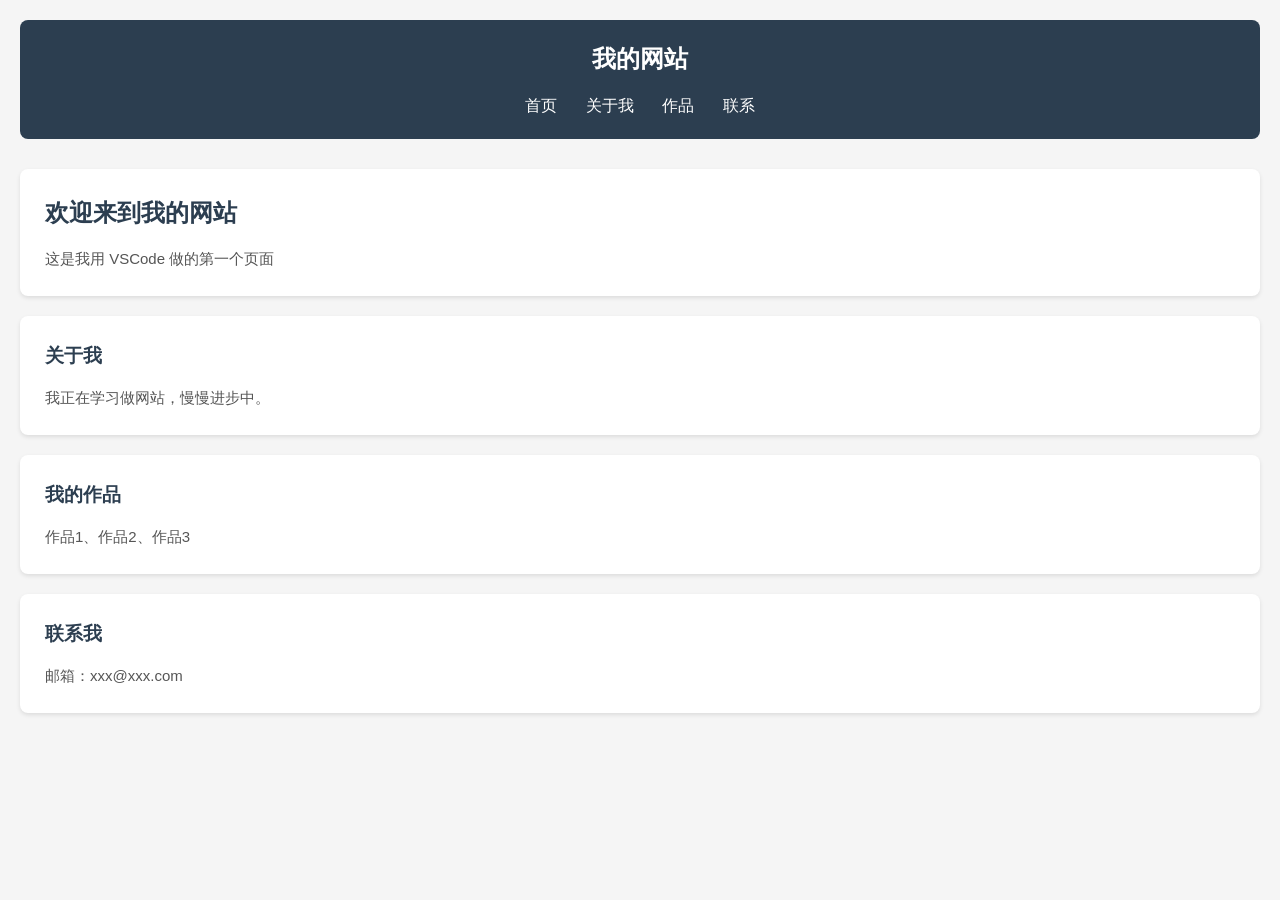
==== index.html @ 103ec8d7 "1" ====
<!DOCTYPE html>
<html lang="zh-CN">

<head>
  <meta charset="UTF-8">
  <meta name="viewport" content="width=device-width, initial-scale=1.0">
  <title>我的网站</title>
  <link rel="stylesheet" href="style.css">
</head>

<body>

  <header>
    <h2>我的网站</h2>
    <nav>
      <a href="#home">首页</a>
      <a href="#about">关于我</a>
      <a href="#works">作品</a>
      <a href="#contact">联系</a>
    </nav>
  </header>

  <section id="home">
    <h1>欢迎来到我的网站</h1>
    <p>这是我用 VSCode 做的第一个页面</p>
  </section>

  <section id="about">
    <h3>关于我</h3>
    <p>我正在学习做网站，慢慢进步中。</p>
  </section>

  <section id="works">
    <h3>我的作品</h3>
    <p>作品1、作品2、作品3</p>
  </section>

  <section id="contact">
    <h3>联系我</h3>
    <p>邮箱：xxx@xxx.com</p>
  </section>

</body>

</html>
---- style.css ----
/* 全局样式 */
* {
    margin: 0;
    padding: 0;
    box-sizing: border-box;
    font-family: "Microsoft YaHei", sans-serif;
}

body {
    background-color: #f5f5f5;
    line-height: 1.6;
    padding: 20px;
}

/* 头部导航 */
header {
    background-color: #2c3e50;
    color: white;
    padding: 20px;
    text-align: center;
    margin-bottom: 30px;
    border-radius: 8px;
}

nav {
    margin-top: 15px;
}

nav a {
    color: white;
    text-decoration: none;
    margin: 0 12px;
    font-size: 16px;
}

nav a:hover {
    color: #3498db;
}

/* 内容区域 */
section {
    background: white;
    padding: 25px;
    margin-bottom: 20px;
    border-radius: 8px;
    box-shadow: 0 2px 4px rgba(0, 0, 0, 0.1);
}

h1,
h3 {
    color: #2c3e50;
    margin-bottom: 15px;
}

p {
    color: #555;
    font-size: 15px;
}
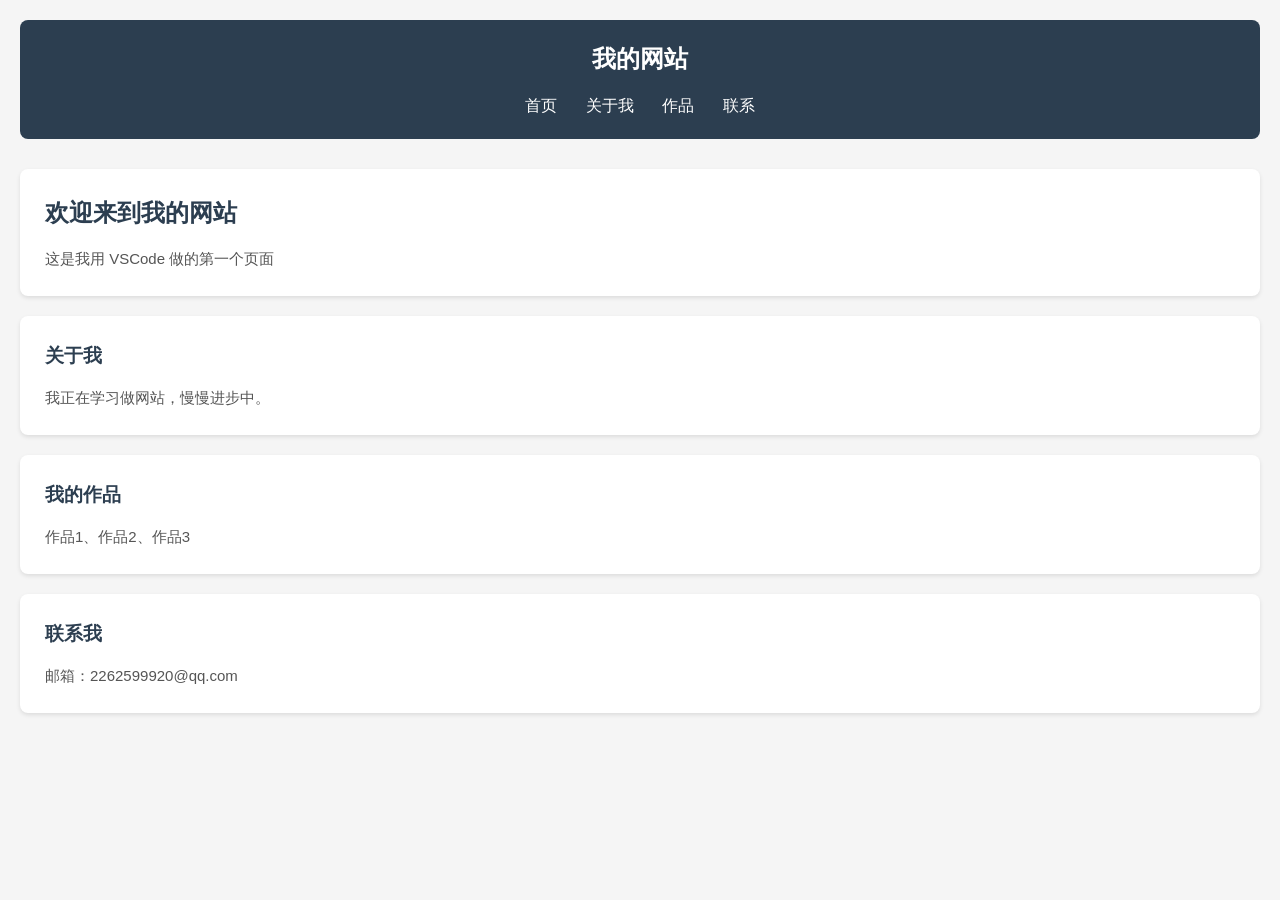
==== commit c6304fee: "1" ====
--- a/index.html
+++ b/index.html
@@ -37,7 +37,7 @@
 
   <section id="contact">
     <h3>联系我</h3>
-    <p>邮箱：xxx@xxx.com</p>
+    <p>邮箱：2262599920@qq.com</p>
   </section>
 
 </body>
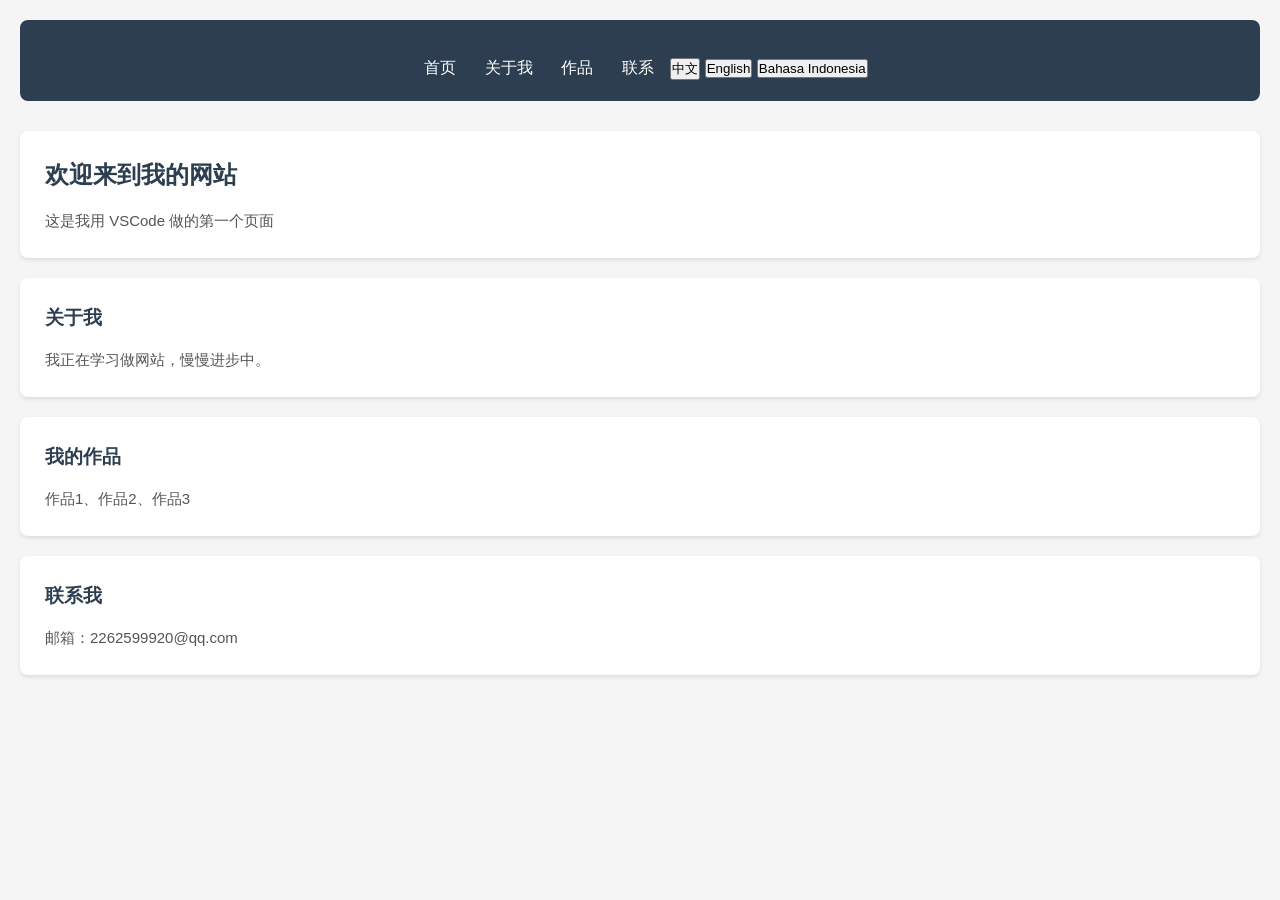
==== commit 0180781b: "add translator" ====
--- a/index.html
+++ b/index.html
@@ -4,42 +4,46 @@
 <head>
   <meta charset="UTF-8">
   <meta name="viewport" content="width=device-width, initial-scale=1.0">
-  <title>我的网站</title>
+  <title id="siteTitle"></title>
   <link rel="stylesheet" href="style.css">
 </head>
 
 <body>
 
   <header>
-    <h2>我的网站</h2>
+    <h2 id="siteTitle"></h2>
     <nav>
-      <a href="#home">首页</a>
-      <a href="#about">关于我</a>
-      <a href="#works">作品</a>
-      <a href="#contact">联系</a>
+      <a href="#home" id="navHome"></a>
+      <a href="#about" id="navAbout"></a>
+      <a href="#works" id="navWorks"></a>
+      <a href="#contact" id="navContact"></a>
+      <button class="lang-btn" data-lang="zh">中文</button>
+      <button class="lang-btn" data-lang="en">English</button>
+      <button class="lang-btn" data-lang="id">Bahasa Indonesia</button>
     </nav>
   </header>
 
   <section id="home">
-    <h1>欢迎来到我的网站</h1>
-    <p>这是我用 VSCode 做的第一个页面</p>
+    <h1 id="welcome"></h1>
+    <p id="desc"></p>
   </section>
 
   <section id="about">
-    <h3>关于我</h3>
-    <p>我正在学习做网站，慢慢进步中。</p>
+    <h3 id="aboutTitle"></h3>
+    <p id="aboutDesc"></p>
   </section>
 
   <section id="works">
-    <h3>我的作品</h3>
-    <p>作品1、作品2、作品3</p>
+    <h3 id="worksTitle"></h3>
+    <p id="worksDesc"></p>
   </section>
 
   <section id="contact">
-    <h3>联系我</h3>
-    <p>邮箱：2262599920@qq.com</p>
+    <h3 id="contactTitle"></h3>
+    <p id="contactDesc"></p>
   </section>
 
+  <script src="i18n.js"></script>
 </body>
 
 </html>
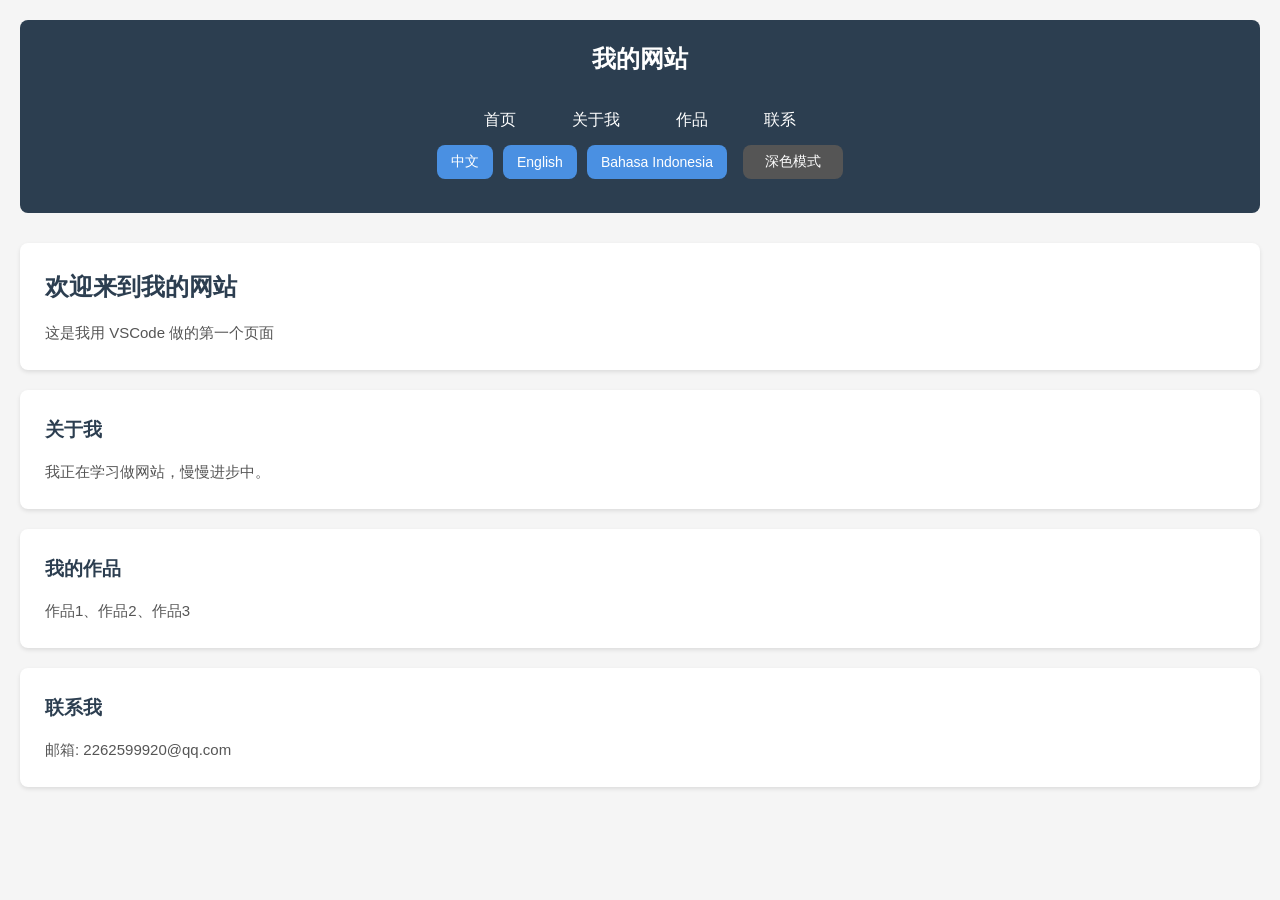
==== commit 40df220a: "深色模式、应用图标、界面优化" ====
--- a/index.html
+++ b/index.html
@@ -4,8 +4,13 @@
 <head>
   <meta charset="UTF-8">
   <meta name="viewport" content="width=device-width, initial-scale=1.0">
-  <title id="siteTitle"></title>
+  <title>我的网站</title>
   <link rel="stylesheet" href="style.css">
+  <!-- 多尺寸 favicon，适配所有设备 -->
+  <link rel="icon" type="image/png" sizes="32x32" href="/favicon-32x32.png">
+  <link rel="icon" type="image/png" sizes="16x16" href="/favicon-16x16.png">
+  <link rel="apple-touch-icon" sizes="180x180" href="/apple-touch-icon.png">
+  <link rel="manifest" href="/site.webmanifest">
 </head>
 
 <body>
@@ -13,13 +18,20 @@
   <header>
     <h2 id="siteTitle"></h2>
     <nav>
-      <a href="#home" id="navHome"></a>
-      <a href="#about" id="navAbout"></a>
-      <a href="#works" id="navWorks"></a>
-      <a href="#contact" id="navContact"></a>
-      <button class="lang-btn" data-lang="zh">中文</button>
-      <button class="lang-btn" data-lang="en">English</button>
-      <button class="lang-btn" data-lang="id">Bahasa Indonesia</button>
+      <!-- 第一行：导航链接 -->
+      <div class="nav-links">
+        <a href="#home" id="navHome"></a>
+        <a href="#about" id="navAbout"></a>
+        <a href="#works" id="navWorks"></a>
+        <a href="#contact" id="navContact"></a>
+      </div>
+      <!-- 第二行：语言+深色模式按钮 -->
+      <div class="nav-buttons">
+        <button class="lang-btn" data-lang="zh">中文</button>
+        <button class="lang-btn" data-lang="en">English</button>
+        <button class="lang-btn" data-lang="id">Bahasa Indonesia</button>
+        <button id="darkModeBtn">深色模式</button>
+      </div>
     </nav>
   </header>
 
--- a/style.css
+++ b/style.css
@@ -55,4 +55,170 @@
 p {
     color: #555;
     font-size: 15px;
+}
+
+/* 黑夜模式 */
+.dark {
+    background-color: #1a1a1a;
+    color: #eee;
+}
+
+.dark header {
+    background-color: #111;
+    color: #eee;
+}
+
+.dark section {
+    background-color: #2a2a2a;
+    color: #eee;
+    box-shadow: 0 2px 4px rgba(255, 255, 255, 0.05);
+}
+
+.dark h1,
+.dark h2,
+.dark h3 {
+    color: #eee;
+}
+
+.dark p {
+    color: #ccc;
+}
+
+#darkModeBtn {
+    background: #555;
+    color: #fff;
+    border: none;
+    padding: 6px 10px;
+    margin-left: 6px;
+    border-radius: 4px;
+    cursor: pointer;
+}
+
+/* 强制导航栏分两行，绝对生效 */
+nav {
+    display: flex;
+    flex-direction: column;
+    /* 垂直排列，直接分两行 */
+    align-items: center;
+    /* 两行都居中 */
+    gap: 10px;
+    /* 两行之间的间距 */
+    padding: 10px 0;
+    width: 100%;
+}
+
+/* 第一行：导航链接 */
+.nav-links {
+    display: flex;
+    gap: 2rem;
+    /* 链接之间的间距 */
+}
+
+/* 第二行：按钮组 */
+.nav-buttons {
+    display: flex;
+    gap: 8px;
+    /* 按钮之间的间距 */
+}
+
+/* 按钮样式统一美化 */
+.lang-btn,
+#darkModeBtn {
+    background: #3498db;
+    color: #fff;
+    border: none;
+    padding: 6px 12px;
+    border-radius: 4px;
+    cursor: pointer;
+    font-size: 14px;
+}
+
+#darkModeBtn {
+    background: #555;
+}
+
+.lang-btn:hover,
+#darkModeBtn:hover {
+    opacity: 0.9;
+}
+
+/* —————————— 导航栏两行排版（永久生效） —————————— */
+nav {
+    display: flex;
+    flex-direction: column;
+    align-items: center;
+    gap: 12px;
+    padding: 14px 0;
+}
+
+/* 第一行：导航链接 */
+.nav-links {
+    display: flex;
+    gap: 32px;
+}
+
+.nav-links a {
+    text-decoration: none;
+    font-size: 16px;
+    color: #ffffff;
+}
+
+/* 第二行：所有按钮 */
+.nav-buttons {
+    display: flex;
+    gap: 10px;
+    flex-wrap: wrap;
+    justify-content: center;
+}
+
+/* —————————— 语言按钮美化 —————————— */
+.lang-btn {
+    background: #4a90e2;
+    color: white !important;
+    border: none;
+    padding: 8px 14px;
+    border-radius: 8px;
+    font-size: 14px;
+    cursor: pointer;
+    transition: 0.2s;
+}
+
+.lang-btn:hover {
+    background: #3570b0;
+}
+
+/* —————————— 深色模式按钮美化 —————————— */
+#darkModeBtn {
+    background: #555;
+    color: white !important;
+    border: none;
+    padding: 8px 14px;
+    border-radius: 8px;
+    font-size: 14px;
+    cursor: pointer;
+    transition: 0.2s;
+    min-width: 100px;
+}
+
+#darkModeBtn:hover {
+    background: #777;
+}
+
+/* —————————— 深色模式整体配色（超好看） —————————— */
+.dark {
+    background: #121212;
+    color: #eee;
+}
+
+.dark header {
+    background: #1a1a1a;
+}
+
+.dark .nav-links a {
+    color: #eee;
+}
+
+.dark section {
+    background: #222;
+    color: #eee;
 }
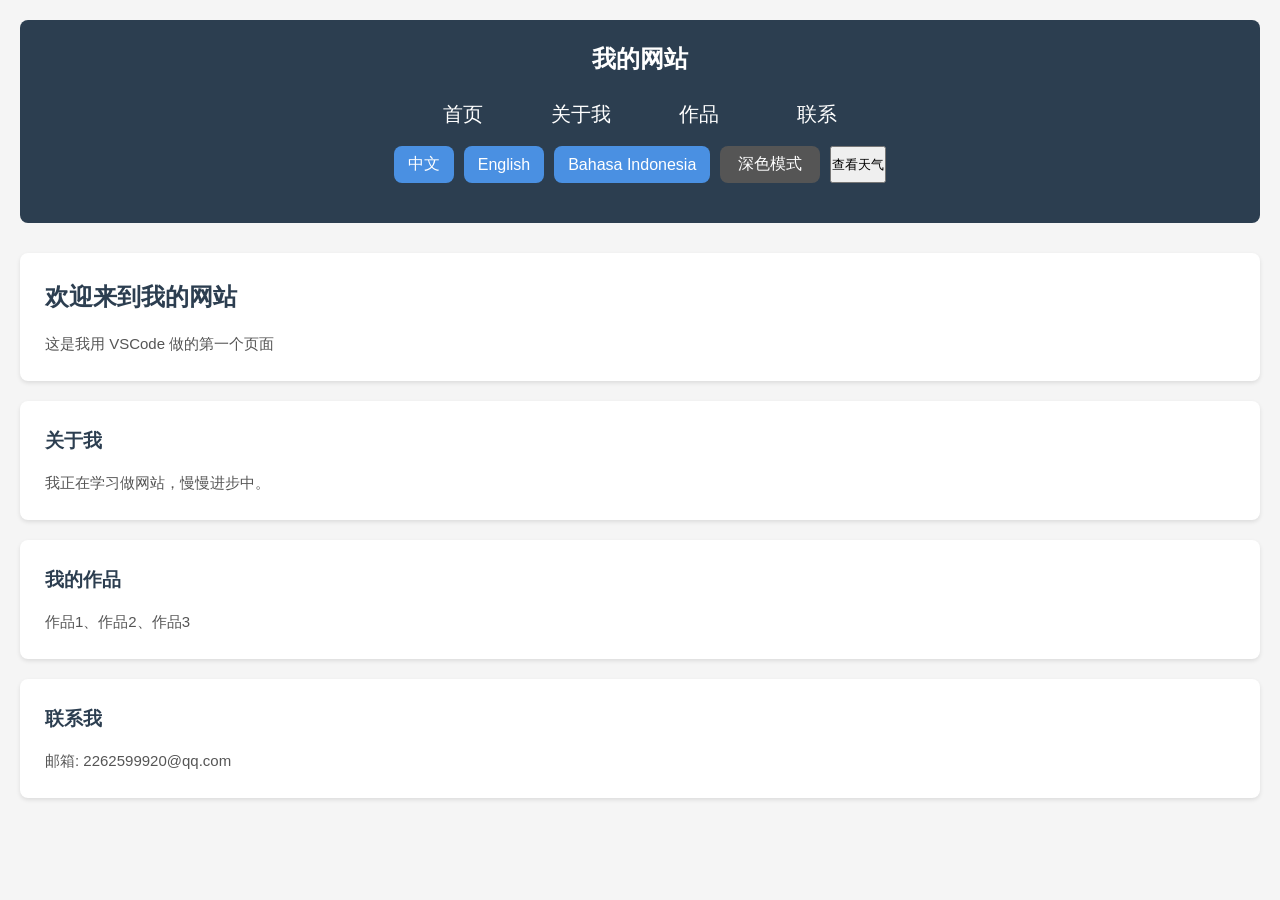
==== commit 884ed01d: "添加了查看天气功能" ====
--- a/index.html
+++ b/index.html
@@ -31,6 +31,7 @@
         <button class="lang-btn" data-lang="en">English</button>
         <button class="lang-btn" data-lang="id">Bahasa Indonesia</button>
         <button id="darkModeBtn">深色模式</button>
+        <button id="weatherBtn" onclick="location.href='weather.html'">查看天气</button>
       </div>
     </nav>
   </header>
--- a/style.css
+++ b/style.css
@@ -23,18 +23,42 @@
 }
 
 nav {
-    margin-top: 15px;
+    display: flex;
+    flex-direction: column;
+    align-items: center;
+    gap: 16px;
+    padding: 20px 12px;
+    width: 100%;
+    box-sizing: border-box;
 }
 
-nav a {
-    color: white;
-    text-decoration: none;
-    margin: 0 12px;
-    font-size: 16px;
+.nav-links {
+    display: flex;
+    justify-content: center;
+    flex-wrap: wrap;
+    gap: clamp(16px, 5vw, 48px);
+    width: 100%;
 }
 
-nav a:hover {
+.nav-links a {
+    text-decoration: none;
+    font-size: clamp(16px, 3vw, 20px);
+    color: #fff;
+    white-space: nowrap;
+    text-align: center;
+    min-width: 70px;
+}
+
+.nav-links a:hover {
     color: #3498db;
+}
+
+.nav-buttons {
+    display: flex;
+    justify-content: center;
+    flex-wrap: wrap;
+    gap: 10px;
+    width: 100%;
 }
 
 /* 内容区域 */
@@ -57,154 +81,7 @@
     font-size: 15px;
 }
 
-/* 黑夜模式 */
-.dark {
-    background-color: #1a1a1a;
-    color: #eee;
-}
-
-.dark header {
-    background-color: #111;
-    color: #eee;
-}
-
-.dark section {
-    background-color: #2a2a2a;
-    color: #eee;
-    box-shadow: 0 2px 4px rgba(255, 255, 255, 0.05);
-}
-
-.dark h1,
-.dark h2,
-.dark h3 {
-    color: #eee;
-}
-
-.dark p {
-    color: #ccc;
-}
-
-#darkModeBtn {
-    background: #555;
-    color: #fff;
-    border: none;
-    padding: 6px 10px;
-    margin-left: 6px;
-    border-radius: 4px;
-    cursor: pointer;
-}
-
-/* 强制导航栏分两行，绝对生效 */
-nav {
-    display: flex;
-    flex-direction: column;
-    /* 垂直排列，直接分两行 */
-    align-items: center;
-    /* 两行都居中 */
-    gap: 10px;
-    /* 两行之间的间距 */
-    padding: 10px 0;
-    width: 100%;
-}
-
-/* 第一行：导航链接 */
-.nav-links {
-    display: flex;
-    gap: 2rem;
-    /* 链接之间的间距 */
-}
-
-/* 第二行：按钮组 */
-.nav-buttons {
-    display: flex;
-    gap: 8px;
-    /* 按钮之间的间距 */
-}
-
-/* 按钮样式统一美化 */
-.lang-btn,
-#darkModeBtn {
-    background: #3498db;
-    color: #fff;
-    border: none;
-    padding: 6px 12px;
-    border-radius: 4px;
-    cursor: pointer;
-    font-size: 14px;
-}
-
-#darkModeBtn {
-    background: #555;
-}
-
-.lang-btn:hover,
-#darkModeBtn:hover {
-    opacity: 0.9;
-}
-
-/* —————————— 导航栏两行排版（永久生效） —————————— */
-nav {
-    display: flex;
-    flex-direction: column;
-    align-items: center;
-    gap: 12px;
-    padding: 14px 0;
-}
-
-/* 第一行：导航链接 */
-.nav-links {
-    display: flex;
-    gap: 32px;
-}
-
-.nav-links a {
-    text-decoration: none;
-    font-size: 16px;
-    color: #ffffff;
-}
-
-/* 第二行：所有按钮 */
-.nav-buttons {
-    display: flex;
-    gap: 10px;
-    flex-wrap: wrap;
-    justify-content: center;
-}
-
-/* —————————— 语言按钮美化 —————————— */
-.lang-btn {
-    background: #4a90e2;
-    color: white !important;
-    border: none;
-    padding: 8px 14px;
-    border-radius: 8px;
-    font-size: 14px;
-    cursor: pointer;
-    transition: 0.2s;
-}
-
-.lang-btn:hover {
-    background: #3570b0;
-}
-
-/* —————————— 深色模式按钮美化 —————————— */
-#darkModeBtn {
-    background: #555;
-    color: white !important;
-    border: none;
-    padding: 8px 14px;
-    border-radius: 8px;
-    font-size: 14px;
-    cursor: pointer;
-    transition: 0.2s;
-    min-width: 100px;
-}
-
-#darkModeBtn:hover {
-    background: #777;
-}
-
-/* —————————— 深色模式整体配色（超好看） —————————— */
+/* 深色模式 */
 .dark {
     background: #121212;
     color: #eee;
@@ -215,10 +92,64 @@
 }
 
 .dark .nav-links a {
-    color: #eee;
+    color: #fff;
 }
 
 .dark section {
     background: #222;
     color: #eee;
+}
+
+.dark h1,
+.dark h3 {
+    color: #eee;
+}
+
+.dark p {
+    color: #ccc;
+}
+
+/* 按钮样式 */
+.lang-btn,
+#darkModeBtn {
+    background: #4a90e2;
+    color: #fff !important;
+    border: none;
+    padding: 8px 14px;
+    border-radius: 8px;
+    font-size: clamp(14px, 2.5vw, 16px);
+    cursor: pointer;
+    transition: 0.2s;
+    white-space: nowrap;
+}
+
+#darkModeBtn {
+    background: #555;
+    min-width: 100px;
+}
+
+.lang-btn:hover {
+    background: #3570b0;
+}
+
+#darkModeBtn:hover {
+    background: #666;
+}
+
+/* 响应式适配 */
+@media (max-width: 480px) {
+    .nav-links {
+        gap: 12px;
+    }
+
+    .nav-links a {
+        min-width: 60px;
+        font-size: 15px;
+    }
+
+    .lang-btn,
+    #darkModeBtn {
+        padding: 6px 10px;
+        font-size: 13px;
+    }
 }
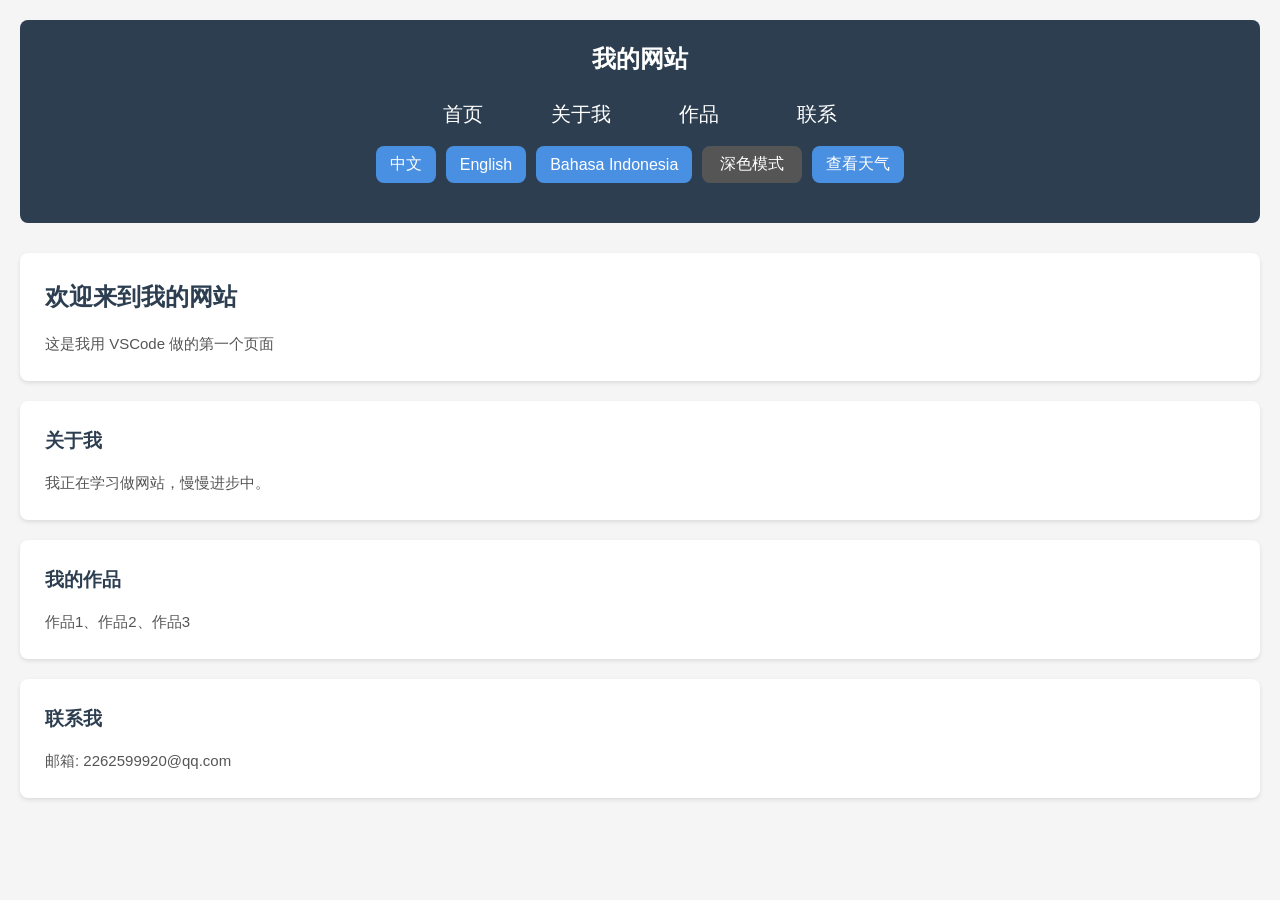
==== commit 0fac0d0c: "修改了天气的按钮样式和背景图片" ====
--- a/index.html
+++ b/index.html
@@ -31,7 +31,7 @@
         <button class="lang-btn" data-lang="en">English</button>
         <button class="lang-btn" data-lang="id">Bahasa Indonesia</button>
         <button id="darkModeBtn">深色模式</button>
-        <button id="weatherBtn" onclick="location.href='weather.html'">查看天气</button>
+        <button class="lang-btn" id="weatherBtn" onclick="location.href='weather.html'">查看天气</button>
       </div>
     </nav>
   </header>
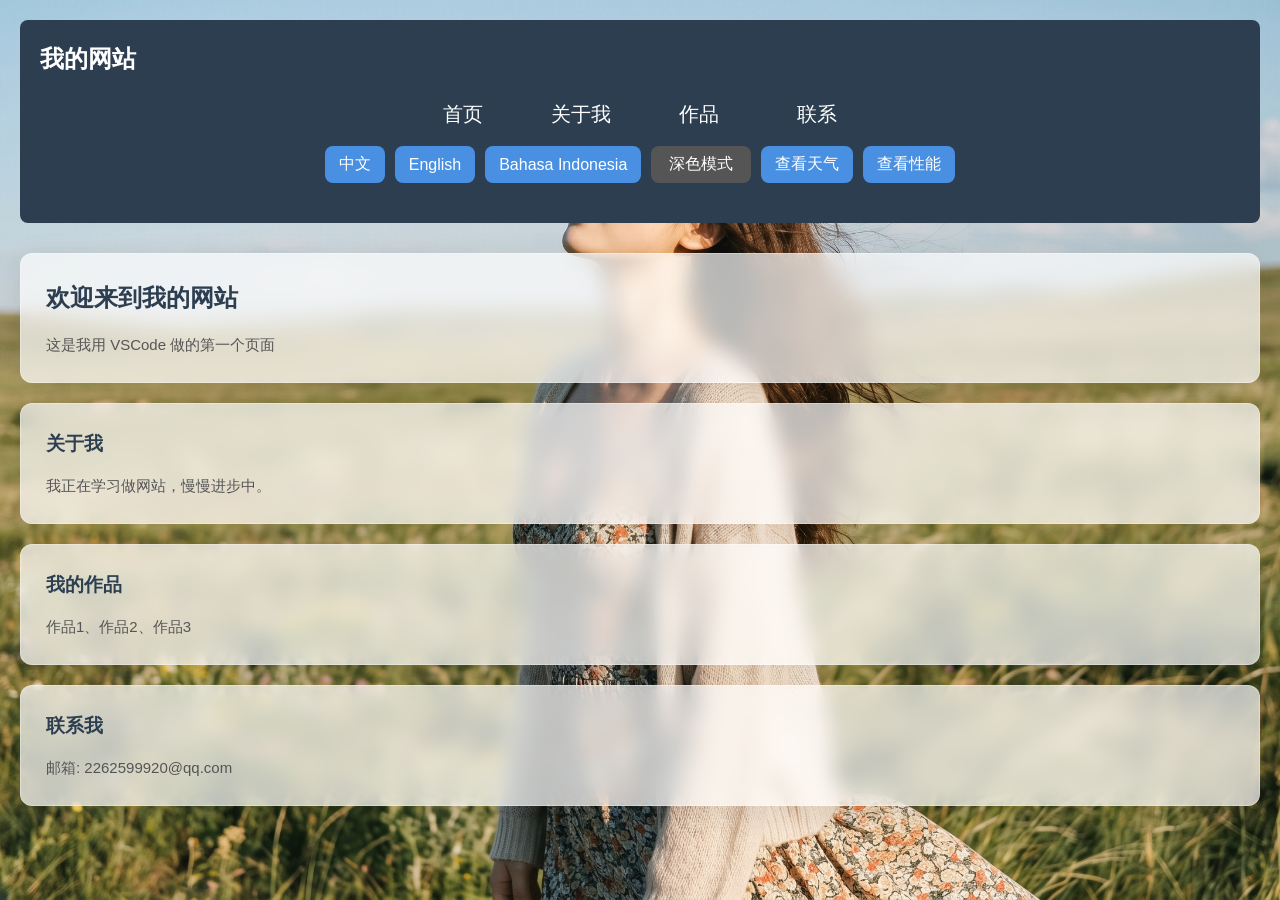
==== commit 0cef6ffb: "新增了非常多东西" ====
--- a/index.html
+++ b/index.html
@@ -16,7 +16,10 @@
 <body>
 
   <header>
-    <h2 id="siteTitle"></h2>
+    <div class="header-top">
+      <h2 id="siteTitle"></h2>
+      <p id="weatherSlogan"></p>
+    </div>
     <nav>
       <!-- 第一行：导航链接 -->
       <div class="nav-links">
@@ -32,6 +35,7 @@
         <button class="lang-btn" data-lang="id">Bahasa Indonesia</button>
         <button id="darkModeBtn">深色模式</button>
         <button class="lang-btn" id="weatherBtn" onclick="location.href='weather.html'">查看天气</button>
+        <button class="lang-btn" id="perfBtn" onclick="location.href='perf.html'">查看性能</button>
       </div>
     </nav>
   </header>
--- a/style.css
+++ b/style.css
@@ -6,10 +6,14 @@
     font-family: "Microsoft YaHei", sans-serif;
 }
 
+/* 修改 style.css 中的 body 部分 */
 body {
-    background-color: #f5f5f5;
+    /* 替换原本的 background-color: #f5f5f5; */
+    background: url('https://zhu1148.github.io/web/ChatGPT Image 2026年5月8日 19_42_10.png') no-repeat center center fixed;
+    background-size: cover;
     line-height: 1.6;
     padding: 20px;
+    min-height: 100vh;
 }
 
 /* 头部导航 */
@@ -63,11 +67,26 @@
 
 /* 内容区域 */
 section {
-    background: white;
+    background: rgba(255, 255, 255, 0.7);
+    /* 70% 透明度的白色 */
+    backdrop-filter: blur(10px);
+    /* 模糊效果 */
+    -webkit-backdrop-filter: blur(10px);
+    /* 兼容 Safari 浏览器 */
+    border: 1px solid rgba(255, 255, 255, 0.3);
+    /* 增加细微边框感 */
     padding: 25px;
     margin-bottom: 20px;
-    border-radius: 8px;
-    box-shadow: 0 2px 4px rgba(0, 0, 0, 0.1);
+    border-radius: 12px;
+    /* 圆角稍微调大一点更有设计感 */
+    box-shadow: 0 8px 32px rgba(0, 0, 0, 0.1);
+    /* 柔和的阴影 */
+    transition: transform 0.3s ease, box-shadow 0.3s ease;
+}
+
+section:hover {
+    transform: scale(1.03);
+    box-shadow: 0 12px 40px rgba(0, 0, 0, 0.15);
 }
 
 h1,
@@ -81,9 +100,31 @@
     font-size: 15px;
 }
 
+.header-top {
+    display: flex;
+    justify-content: space-between;
+    align-items: center;
+    flex-wrap: wrap;
+    gap: 10px;
+}
+
+#weatherSlogan {
+    color: rgba(255, 255, 255, 0.7);
+    font-size: 13px;
+    font-style: italic;
+    margin: 0;
+    text-align: right;
+}
+
+.dark #weatherSlogan {
+    color: rgba(255, 255, 255, 0.6);
+}
+
 /* 深色模式 */
 .dark {
-    background: #121212;
+    background: url('https://zhu1148.github.io/web/ChatGPT Image 2026年5月8日 19_42_10.png') no-repeat center center fixed;
+    /* 移除纯色背景，显示 body 的背景图 */
+    background-size: cover;
     color: #eee;
 }
 
@@ -96,8 +137,12 @@
 }
 
 .dark section {
-    background: #222;
-    color: #eee;
+    background: rgba(0, 0, 0, 0.6);
+    /* 使用更深但带透明度的黑色 */
+    backdrop-filter: blur(12px);
+    /* 增加模糊感 */
+    border: 1px solid rgba(255, 255, 255, 0.1);
+    /* 增加极细的亮边 */
 }
 
 .dark h1,
@@ -107,6 +152,10 @@
 
 .dark p {
     color: #ccc;
+}
+
+.dark #weatherSlogan {
+    color: #aaa;
 }
 
 /* 按钮样式 */
